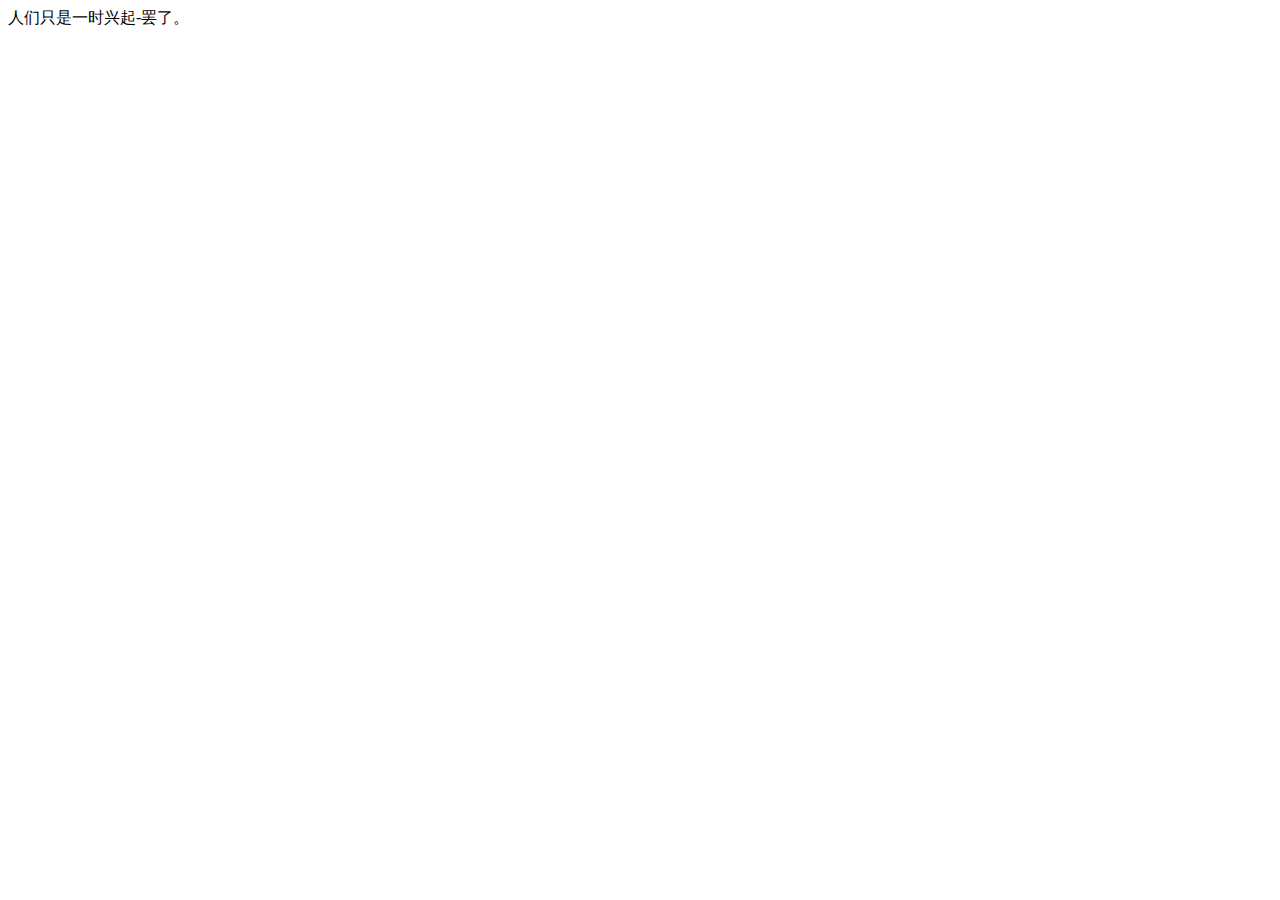
==== index.html @ c1c5a298 "the melancholy template first init." ====
<!--
 * @Author: Juran
 * @Date: 2023-01-16 01:33:36
 * @LastEditors: Do not edit
 * @LastEditTime: 2023-01-16 01:35:56
 * @FilePath: \melancholy\index.html
-->
<!DOCTYPE html>
<html lang="en">
<head>
    <meta charset="UTF-8">
    <meta http-equiv="X-UA-Compatible" content="IE=edge">
    <meta name="viewport" content="width=device-width, initial-scale=1.0">
    <link href="/src/css/style.css"/>
    <title>melancholy-I can't let this happend again!</title>
</head>
<body>
    <header class="header">
        人们只是一时兴起-罢了。
    </header>

    <section class="container">
        <article>
            
        </article>
        <aside>

        </aside>

    </section>
    
    <footer class="footer">

    </footer>
</body>
<script src="/src/js/main.js" type="text/javascript"></script>
</html>
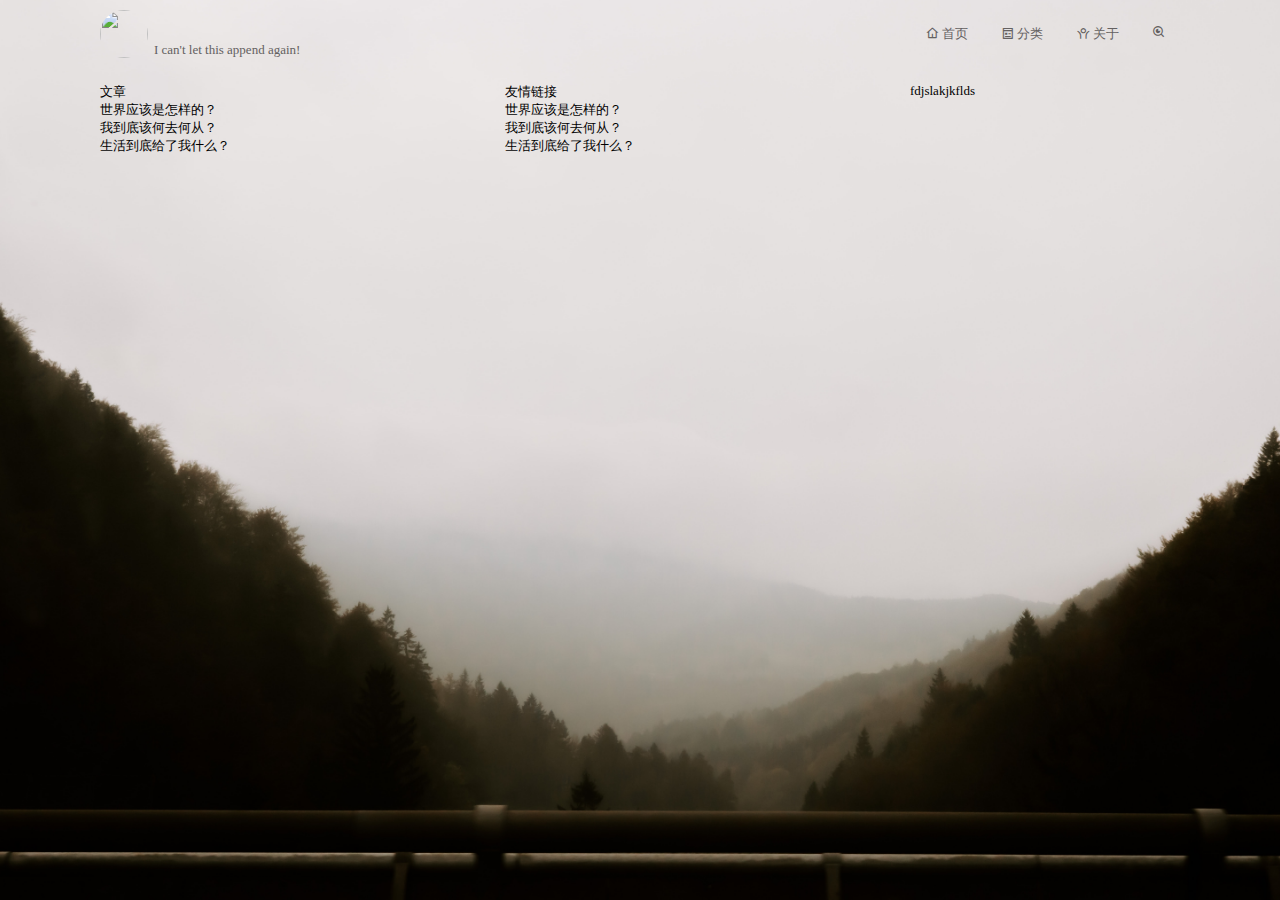
==== commit 9cec8a25: "Basic layout of page design" ====
--- a/index.html
+++ b/index.html
@@ -2,7 +2,7 @@
  * @Author: Juran
  * @Date: 2023-01-16 01:33:36
  * @LastEditors: Do not edit
- * @LastEditTime: 2023-01-16 01:35:56
+ * @LastEditTime: 2023-01-16 18:09:19
  * @FilePath: \melancholy\index.html
 -->
 <!DOCTYPE html>
@@ -11,27 +11,84 @@
     <meta charset="UTF-8">
     <meta http-equiv="X-UA-Compatible" content="IE=edge">
     <meta name="viewport" content="width=device-width, initial-scale=1.0">
-    <link href="/src/css/style.css"/>
+    <link rel="stylesheet" href="./resource/css/style.css">
+    <link rel="stylesheet" href="/resource/fonts/remixicon.css">
     <title>melancholy-I can't let this happend again!</title>
 </head>
 <body>
-    <header class="header">
-        人们只是一时兴起-罢了。
+    <!-- bk -->
+    <div class="backgorun_img">
+    </div>
+    <!-- header -->
+    <header class="header box">
+        <div class="menu">
+           <div class="blog_desc">
+            <a href="#" class="logo">
+                <img src="https://q.qlogo.cn/g?b=qq&nk=21171326&s=100" alt="">
+            </a>
+            <p class="desc">
+                I can't let this append again!
+            </p>
+           </div>
+            <nav class="nav">
+                <a href="#">
+                    <i class="ri-home-4-line"></i>
+                    首页
+                </a>
+                <a href="#">
+                    <i class="ri-pages-line"></i>
+                    分类
+                </a>
+                <a href="#">
+                    <i class="ri-open-arm-line"></i>
+                    关于
+                </a>
+                <div class="search">
+                    <i class="ri-search-eye-line"></i>
+                </div>
+            </nav>
+        </div>
     </header>
-
-    <section class="container">
-        <article>
-            
+    <!-- container -->
+    <section class="container box">
+        <article class="article">
+            <div class="new-article">
+                <span class="tips">文章</span>
+                <ul class="artcle-list">
+                    <li class="artcle-item">
+                        世界应该是怎样的？
+                    </li>
+                    <li class="artcle-item">
+                        我到底该何去何从？
+                    </li>
+                    <li class="artcle-item">
+                        生活到底给了我什么？
+                    </li>
+                </ul>
+            </div>
+            <div class="links">
+                <span class="tips">友情链接</span>
+                <ul class="artcle-list">
+                    <li class="artcle-item">
+                        世界应该是怎样的？
+                    </li>
+                    <li class="artcle-item">
+                        我到底该何去何从？
+                    </li>
+                    <li class="artcle-item">
+                        生活到底给了我什么？
+                    </li>
+                </ul>
+            </div>
         </article>
-        <aside>
-
+        <aside class="aside">
+            fdjslakjkflds
         </aside>
-
     </section>
-    
-    <footer class="footer">
+    <!-- footer -->
+    <footer class="footer box">
 
     </footer>
 </body>
-<script src="/src/js/main.js" type="text/javascript"></script>
+<script src="/resource/js/main.js"></script>
 </html>--- a/resource/css/style.css
+++ b/resource/css/style.css
@@ -0,0 +1,133 @@
+/* 初始化参数 */
+*{
+    padding: 0px;
+    margin: 0px;
+    list-style: none;
+    text-decoration: none;
+    font-size: var(--common--global--font-size);
+}
+html,body{
+    width: 100vw;
+    height: 100vh;
+}
+/* root Stle */
+:root{
+    --common--global--font-size:13px;
+    --container-box-width:1080px;
+    --header-padding--top:0;
+    --header-padding--left:0;
+    --header-margin--top:8px;
+    --header-logo-size:48px;
+    --header-nav--top:0;
+    --header-nav--left:15px;
+    --header-nav--margin--top:0px;
+    --header-nav--margin--left:6px;
+    --header-nav--font--color:rgb(100, 97, 97);
+    --contaner--margin--top:25px;
+    
+}
+
+/* bk */
+.backgorun_img{
+    position: absolute;
+    width: 100%;
+    height: 100%;
+    background-image: url("../img/bk.jpg");
+    background-repeat:no-repeat;
+    background-position: center;
+    background-size: cover;
+    z-index: -999;
+}
+
+/* header */
+/* .header,.container,.article,.aside,.footer{
+    border:  1px solid #000;
+} */
+
+/* commone Style */
+.box{
+    width: var(--container-box-width);
+    margin: 0 auto;
+}
+.header{
+    padding: var(--header-padding--top) var(--header-padding--left);
+    padding-top: var(--header-margin--top);
+}
+.header .menu{
+    width: 100%;
+    display: flex;
+    justify-content: space-between;
+}
+.header .menu .blog_desc{
+    display: flex;
+    justify-content: flex-start;
+    align-items: flex-end;
+}
+.header .menu .blog_desc .logo{
+    width: var(--header-logo-size);
+    height: var(--header-logo-size);
+}
+.header .menu  .blog_desc .logo > img{
+    width: 100%;
+    height: 100%;
+    border-radius: 50%;
+}
+.header .menu .blog_desc .desc{
+    margin-left: var(--header-nav--margin--left);
+    color: var(--header-nav--font--color);
+}
+.header .menu .nav{
+
+}
+.header .menu .nav>a,.header .menu .nav .search{
+    height: var(--header-logo-size);
+    line-height: var(--header-logo-size);
+    display: inline-block;
+}
+
+.header .menu .nav>a,.header .menu .nav .search>i{
+    color: var(--header-nav--font--color);
+}
+
+.header .menu .nav>a{
+    padding: var(--header-nav--top) var(--header-nav--left);
+}
+
+.header .menu .nav > a > i{
+    vertical-align: bottom;
+}
+
+.header .menu .nav .search{
+    cursor: pointer;
+}
+
+.header .menu .nav .search>i{
+    padding: 0 var(--header-nav--left);
+}
+
+/* section */
+.container{
+    display: flex;
+    justify-content: space-around;
+    margin-top: var( --contaner--margin--top);
+}
+/* article */
+.container .article{
+    width: 75%;
+    display: flex;
+    justify-content: space-between;
+}
+.container .article .new-article,.container .article .links{
+    width: 50%;
+}
+/* article--new-article */
+
+/* article--links */
+
+/* aside */
+.container .aside{
+    display: block;
+    width: 25%;
+}
+
+/* footer */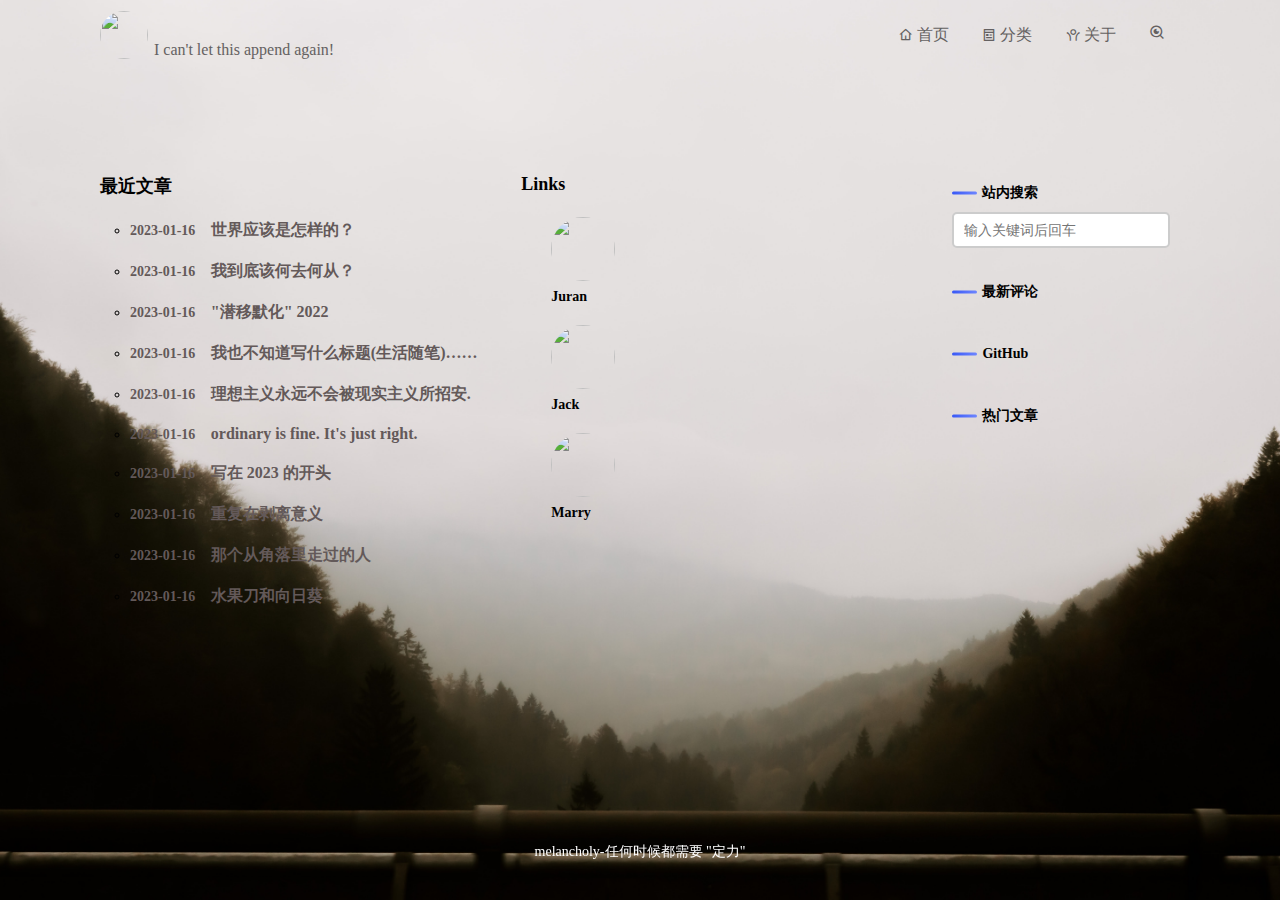
==== commit 8c09a3a7: "The basic layout of the home page is perfect, and the font and design layout are added" ====
--- a/index.html
+++ b/index.html
@@ -2,11 +2,12 @@
  * @Author: Juran
  * @Date: 2023-01-16 01:33:36
  * @LastEditors: Do not edit
- * @LastEditTime: 2023-01-16 18:09:19
+ * @LastEditTime: 2023-01-17 00:33:46
  * @FilePath: \melancholy\index.html
 -->
 <!DOCTYPE html>
 <html lang="en">
+
 <head>
     <meta charset="UTF-8">
     <meta http-equiv="X-UA-Compatible" content="IE=edge">
@@ -15,6 +16,7 @@
     <link rel="stylesheet" href="/resource/fonts/remixicon.css">
     <title>melancholy-I can't let this happend again!</title>
 </head>
+
 <body>
     <!-- bk -->
     <div class="backgorun_img">
@@ -22,14 +24,14 @@
     <!-- header -->
     <header class="header box">
         <div class="menu">
-           <div class="blog_desc">
-            <a href="#" class="logo">
-                <img src="https://q.qlogo.cn/g?b=qq&nk=21171326&s=100" alt="">
-            </a>
-            <p class="desc">
-                I can't let this append again!
-            </p>
-           </div>
+            <div class="blog_desc">
+                <a href="#" class="logo">
+                    <img src="https://q.qlogo.cn/g?b=qq&nk=21171326&s=100" alt="">
+                </a>
+                <p class="desc">
+                    I can't let this append again!
+                </p>
+            </div>
             <nav class="nav">
                 <a href="#">
                     <i class="ri-home-4-line"></i>
@@ -49,46 +51,161 @@
             </nav>
         </div>
     </header>
+
     <!-- container -->
     <section class="container box">
         <article class="article">
             <div class="new-article">
-                <span class="tips">文章</span>
-                <ul class="artcle-list">
-                    <li class="artcle-item">
-                        世界应该是怎样的？
-                    </li>
-                    <li class="artcle-item">
-                        我到底该何去何从？
-                    </li>
-                    <li class="artcle-item">
-                        生活到底给了我什么？
+                <h2 class="tips">最近文章</h2>
+                <ul class="article-list">
+                    <li class="article-item">
+                        <a href="#">
+                            <span class="article-data">
+                                2023-01-16
+                            </span>
+                            世界应该是怎样的？
+                        </a>
+                    </li>
+                    <li class="article-item">
+                        <a href="#">
+                            <span class="article-data">
+                                2023-01-16
+                            </span>
+                            我到底该何去何从？
+                        </a>
+                    </li>
+                    <li class="article-item">
+                        <a href="#">
+                            <span class="article-data">
+                                2023-01-16
+                            </span>
+                            "潜移默化" 2022
+                        </a>
+                    </li>
+                    <li class="article-item">
+                        <a href="#">
+                            <span class="article-data">
+                                2023-01-16
+                            </span>
+                            我也不知道写什么标题(生活随笔)……
+                        </a>
+                    </li>
+                    <li class="article-item">
+                        <a href="#">
+                            <span class="article-data">
+                                2023-01-16
+                            </span>
+                            理想主义永远不会被现实主义所招安.
+                        </a>
+                    </li>
+                    <li class="article-item">
+                        <a href="#">
+                            <span class="article-data">
+                                2023-01-16
+                            </span>
+                            ordinary is fine. It's just right.
+                        </a>
+                    </li>
+                    <li class="article-item">
+                        <a href="#">
+                            <span class="article-data">
+                                2023-01-16
+                            </span>
+                            写在 2023 的开头
+                        </a>
+                    </li>
+                    <li class="article-item">
+                        <a href="#">
+                            <span class="article-data">
+                                2023-01-16
+                            </span>
+                            重复在剥离意义
+                        </a>
+                    </li>
+                    <li class="article-item">
+                        <a href="#">
+                            <span class="article-data">
+                                2023-01-16
+                            </span>
+                            那个从角落里走过的人
+                        </a>
+                    </li>
+                    <li class="article-item">
+                        <a href="#">
+                            <span class="article-data">
+                                2023-01-16
+                            </span>
+                            水果刀和向日葵
+                        </a>
                     </li>
                 </ul>
             </div>
             <div class="links">
-                <span class="tips">友情链接</span>
-                <ul class="artcle-list">
-                    <li class="artcle-item">
-                        世界应该是怎样的？
-                    </li>
-                    <li class="artcle-item">
-                        我到底该何去何从？
-                    </li>
-                    <li class="artcle-item">
-                        生活到底给了我什么？
-                    </li>
-                </ul>
+                <h2 class="tips">Links</span>
+                    <ul class="links-list">
+                        <li class="links-item">
+                            <a href="#">
+                                <img src="https://q.qlogo.cn/g?b=qq&nk=21171326&s=100" alt="">
+                            </a>
+                            Juran
+                        </li>
+                        <li class="links-item">
+                            <a href="#">
+                                <img src="https://q.qlogo.cn/g?b=qq&nk=12540701&s=100" alt="">
+                            </a>
+                            Jack
+                        </li>
+                        <li class="links-item">
+                            <a href="#">
+                                <img src="https://q.qlogo.cn/g?b=qq&nk=2369668922&s=100" alt="">
+                            </a>
+                            Marry
+                        </li>
+                    </ul>
             </div>
         </article>
         <aside class="aside">
-            fdjslakjkflds
+            <div class="aside-card">
+                <h2 class="aside-card-tips">
+                    站内搜索
+                </h2>
+                <div class="aside-card-content">
+                    <div class="search">
+                        <input type="text" placeholder="输入关键词后回车" name="search" id="search">
+                    </div>
+                </div>
+            </div>
+            <div class="aside-card">
+                <h2 class="aside-card-tips">
+                    最新评论
+                </h2>
+                <div class="aside-card-content">
+                  
+                </div>
+            </div>
+            <div class="aside-card">
+                <h2 class="aside-card-tips">
+                    GitHub
+                </h2>
+                <div class="aside-card-content">
+                    
+                </div>
+            </div>
+            <div class="aside-card">
+                <h2 class="aside-card-tips">
+                    热门文章
+                </h2>
+                <div class="aside-card-content">
+                    
+                </div>
+            </div>
         </aside>
     </section>
     <!-- footer -->
     <footer class="footer box">
-
+        melancholy-任何时候都需要 "定力"
     </footer>
 </body>
 <script src="/resource/js/main.js"></script>
+
 </html>--- a/resource/css/style.css
+++ b/resource/css/style.css
@@ -1,18 +1,9 @@
-/* 初始化参数 */
-*{
-    padding: 0px;
-    margin: 0px;
-    list-style: none;
-    text-decoration: none;
-    font-size: var(--common--global--font-size);
-}
-html,body{
-    width: 100vw;
-    height: 100vh;
-}
 /* root Stle */
 :root{
-    --common--global--font-size:13px;
+    --common--global--font-size:14px;    
+    --header-nav--font--color:rgb(100, 97, 97);
+    --article--font--color:rgb(99, 89, 89);
+
     --container-box-width:1080px;
     --header-padding--top:0;
     --header-padding--left:0;
@@ -22,9 +13,25 @@
     --header-nav--left:15px;
     --header-nav--margin--top:0px;
     --header-nav--margin--left:6px;
-    --header-nav--font--color:rgb(100, 97, 97);
-    --contaner--margin--top:25px;
+    --contaner--margin--top:100px;
     
+}
+/* fonts */
+@font-face {
+    font-family: ZCOOLXiaoWei;
+    src: url('/resource/fonts/ZCOOLXiaoWei-Regular.ttf');
+}
+/* 初始化参数 */
+*{
+    padding: 0px;
+    margin: 0px;
+    list-style: none;
+    text-decoration: none;
+    font-size: var(--common--global--font-size);
+}
+html,body{
+    width: 100vw;
+    height: 100vh;
 }
 
 /* bk */
@@ -49,9 +56,12 @@
     width: var(--container-box-width);
     margin: 0 auto;
 }
+
+/* header */
 .header{
     padding: var(--header-padding--top) var(--header-padding--left);
     padding-top: var(--header-margin--top);
+    font-family: ZCOOLXiaoWei;
 }
 .header .menu{
     width: 100%;
@@ -75,6 +85,7 @@
 .header .menu .blog_desc .desc{
     margin-left: var(--header-nav--margin--left);
     color: var(--header-nav--font--color);
+    font-size: 16px;
 }
 .header .menu .nav{
 
@@ -87,10 +98,12 @@
 
 .header .menu .nav>a,.header .menu .nav .search>i{
     color: var(--header-nav--font--color);
+    font-size: 16px;
 }
 
 .header .menu .nav>a{
     padding: var(--header-nav--top) var(--header-nav--left);
+    font-size: 16px;
 }
 
 .header .menu .nav > a > i{
@@ -110,10 +123,11 @@
     display: flex;
     justify-content: space-around;
     margin-top: var( --contaner--margin--top);
+    padding: 15px 0;
 }
 /* article */
 .container .article{
-    width: 75%;
+    width: 78%;
     display: flex;
     justify-content: space-between;
 }
@@ -121,13 +135,118 @@
     width: 50%;
 }
 /* article--new-article */
+.container .article .new-article .tips,
+.container .article .links .tips{
+    font-size: 18px;
+    /* font-weight: bold; */
+}
+
+.container .article .new-article .article-list,
+.container .article .links .links-list{
+    margin-top: 12px;
+    margin-left: 30px;
+}
+
+.container .article .new-article .article-list>li{
+    padding: 10px 0;
+    list-style-type: circle;
+}
+
+.container .article .new-article .article-list>li a ,
+.container .article .links .links-list>li a {
+    font-size: 16px;
+    font-weight: 600;
+    color: var(--article--font--color);
+    font-family: ZCOOLXiaoWei;
+}
+
+.container .article .new-article .article-list>li a > span,
+.container .article .links .links-list>li a > span{
+    margin-right: 12px;
+}
 
 /* article--links */
+.container .article .links .links-list>li{
+    padding: 10px 0;
+}
+
+.container .article .links .links-list>li a{
+    width: 64px;
+    height: 64px;
+    display: block;
+    margin-bottom: 8px;
+}
+
+.container .article .links .links-list>li a > img{
+    width: 100%;
+    height: 100%;
+    border-radius: 50%;
+}
 
 /* aside */
 .container .aside{
     display: block;
-    width: 25%;
-}
-
-/* footer */+    width: 22%;
+}
+
+.container .aside .aside-card{
+    width: 100%;
+    padding: 10px;
+    box-sizing: border-box;
+    margin-bottom: 15px;
+}
+
+
+.container .aside .aside-card .aside-card-tips{
+    margin-bottom: 10px;
+    padding-left: 30px;
+    position: relative;
+}
+
+.container .aside .aside-card .aside-card-tips::before{
+    position: absolute;
+    content: "";
+    display: block;
+    width: 25px;
+    height: 3px;
+    left: 0;
+    top: 50%;
+    transform: translateY(-50%);
+    border-radius: 4px;
+    z-index: 1;
+    background-image: -o-linear-gradient(left, #3858f6, #6e86ff, #8068ff, #3858f6);
+    background-image: linear-gradient(to right, #3858f6, #6e86ff, #8068ff, #3858f6);
+    background-size: 300% 100%;
+    -webkit-transition: all .4s ease-in-out;
+    -o-transition: all .4s ease-in-out;
+    transition: all .4s ease-in-out;
+}
+
+
+.container .aside .aside-card .aside-card-content .search{
+    width: 100%;
+    position: relative;
+}
+
+.container .aside .aside-card .aside-card-content .search #search{
+    width: 100%;
+    padding-top: 8px;
+    padding-bottom: 8px;
+    padding-left: 10px;
+    padding-right: 20px;
+    box-sizing: border-box;
+    outline: none;
+    border-radius: 5px 5px 5px 5px;
+    border: 2px solid #ccc;
+}
+
+/* footer */
+.footer{
+    position: fixed;
+    bottom: 0;
+    left: 50%;
+    transform: translate(-50%,-50%);
+    color: #fff;
+    text-align: center;
+    padding: 15px 0;
+}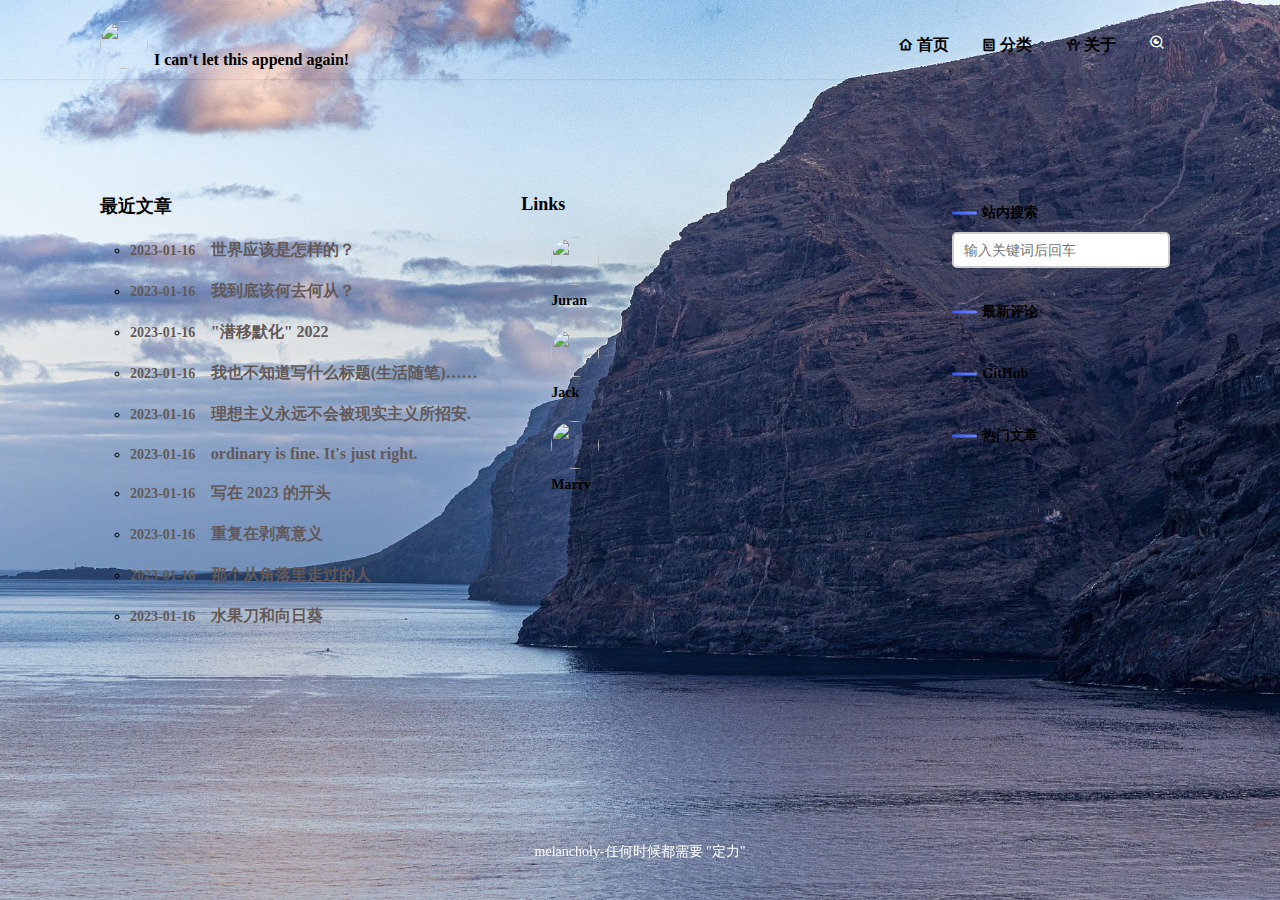
==== commit 402e7f1b: "增加文章展示页并没有对其中的px进行自适应调整××××。" ====
--- a/index.html
+++ b/index.html
@@ -2,7 +2,7 @@
  * @Author: Juran
  * @Date: 2023-01-16 01:33:36
  * @LastEditors: Do not edit
- * @LastEditTime: 2023-01-17 00:33:46
+ * @LastEditTime: 2023-02-01 23:32:02
  * @FilePath: \melancholy\index.html
 -->
 <!DOCTYPE html>
@@ -22,35 +22,37 @@
     <div class="backgorun_img">
     </div>
     <!-- header -->
-    <header class="header box">
-        <div class="menu">
-            <div class="blog_desc">
-                <a href="#" class="logo">
-                    <img src="https://q.qlogo.cn/g?b=qq&nk=21171326&s=100" alt="">
-                </a>
-                <p class="desc">
-                    I can't let this append again!
-                </p>
-            </div>
-            <nav class="nav">
-                <a href="#">
-                    <i class="ri-home-4-line"></i>
-                    首页
-                </a>
-                <a href="#">
-                    <i class="ri-pages-line"></i>
-                    分类
-                </a>
-                <a href="#">
-                    <i class="ri-open-arm-line"></i>
-                    关于
-                </a>
-                <div class="search">
-                    <i class="ri-search-eye-line"></i>
-                </div>
-            </nav>
-        </div>
-    </header>
+    <div id="header">
+        <header class="header box">
+            <div class="menu">
+                <div class="blog_desc">
+                    <a href="#" class="logo">
+                        <img src="https://q.qlogo.cn/g?b=qq&nk=21171326&s=100" alt="">
+                    </a>
+                    <p class="desc">
+                        I can't let this append again!
+                    </p>
+                </div>
+                <nav class="nav">
+                    <a href="#">
+                        <i class="ri-home-4-line"></i>
+                        首页
+                    </a>
+                    <a href="#">
+                        <i class="ri-pages-line"></i>
+                        分类
+                    </a>
+                    <a href="#">
+                        <i class="ri-open-arm-line"></i>
+                        关于
+                    </a>
+                    <div class="search">
+                        <i class="ri-search-eye-line"></i>
+                    </div>
+                </nav>
+            </div>
+        </header>
+    </div>
 
     <!-- container -->
     <section class="container box">
@@ -59,7 +61,7 @@
                 <h2 class="tips">最近文章</h2>
                 <ul class="article-list">
                     <li class="article-item">
-                        <a href="#">
+                        <a href="./post.html">
                             <span class="article-data">
                                 2023-01-16
                             </span>
@@ -67,7 +69,7 @@
                         </a>
                     </li>
                     <li class="article-item">
-                        <a href="#">
+                        <a href="./post.html">
                             <span class="article-data">
                                 2023-01-16
                             </span>
@@ -75,7 +77,7 @@
                         </a>
                     </li>
                     <li class="article-item">
-                        <a href="#">
+                        <a href="./post.html">
                             <span class="article-data">
                                 2023-01-16
                             </span>
@@ -83,7 +85,7 @@
                         </a>
                     </li>
                     <li class="article-item">
-                        <a href="#">
+                        <a href="./post.html">
                             <span class="article-data">
                                 2023-01-16
                             </span>
@@ -91,7 +93,7 @@
                         </a>
                     </li>
                     <li class="article-item">
-                        <a href="#">
+                        <a href="./post.html">
                             <span class="article-data">
                                 2023-01-16
                             </span>
@@ -205,6 +207,8 @@
     <footer class="footer box">
         melancholy-任何时候都需要 "定力"
     </footer>
+    <!-- 搜索框 -->
+    
 </body>
 <script src="/resource/js/main.js"></script>
 
--- a/resource/css/style.css
+++ b/resource/css/style.css
@@ -1,9 +1,9 @@
 /* root Stle */
 :root{
     --common--global--font-size:14px;    
-    --header-nav--font--color:rgb(100, 97, 97);
+    --header-nav--font--color:rgb(0, 0, 0);
+    /* --header-nav--font--color:rgb(100, 97, 97); */
     --article--font--color:rgb(99, 89, 89);
-
     --container-box-width:1080px;
     --header-padding--top:0;
     --header-padding--left:0;
@@ -39,7 +39,7 @@
     position: absolute;
     width: 100%;
     height: 100%;
-    background-image: url("../img/bk.jpg");
+    background-image: url("../img/bk4.jpg");
     background-repeat:no-repeat;
     background-position: center;
     background-size: cover;
@@ -58,6 +58,12 @@
 }
 
 /* header */
+#header{
+    width: 100%;
+    box-shadow: 0 0 2px 0 rgba(0, 0, 0, .2);
+    padding: 10px 0;
+    transition: all .5s;
+}
 .header{
     padding: var(--header-padding--top) var(--header-padding--left);
     padding-top: var(--header-margin--top);
@@ -86,6 +92,7 @@
     margin-left: var(--header-nav--margin--left);
     color: var(--header-nav--font--color);
     font-size: 16px;
+    font-weight: 800;
 }
 .header .menu .nav{
 
@@ -98,12 +105,19 @@
 
 .header .menu .nav>a,.header .menu .nav .search>i{
     color: var(--header-nav--font--color);
-    font-size: 16px;
+    font-weight: 600;
+    font-size: 16px;
+}
+
+.header .menu .nav .search>i:last-child{
+    color: #fff;
+    font-weight: 500;
 }
 
 .header .menu .nav>a{
     padding: var(--header-nav--top) var(--header-nav--left);
     font-size: 16px;
+    font-weight: 600;
 }
 
 .header .menu .nav > a > i{
@@ -126,13 +140,16 @@
     padding: 15px 0;
 }
 /* article */
+.container .article,.container .post-content{
+    width: 78%;
+}
 .container .article{
-    width: 78%;
     display: flex;
     justify-content: space-between;
 }
 .container .article .new-article,.container .article .links{
     width: 50%;
+    transition: all .5s;
 }
 /* article--new-article */
 .container .article .new-article .tips,
@@ -145,6 +162,7 @@
 .container .article .links .links-list{
     margin-top: 12px;
     margin-left: 30px;
+    transition: all .3s;
 }
 
 .container .article .new-article .article-list>li{
@@ -168,11 +186,12 @@
 /* article--links */
 .container .article .links .links-list>li{
     padding: 10px 0;
+    transition: all .3s;
 }
 
 .container .article .links .links-list>li a{
-    width: 64px;
-    height: 64px;
+    width: 48px;
+    height: 48px;
     display: block;
     margin-bottom: 8px;
 }
@@ -187,6 +206,7 @@
 .container .aside{
     display: block;
     width: 22%;
+    transition: all .3s;
 }
 
 .container .aside .aside-card{
@@ -240,6 +260,22 @@
     border: 2px solid #ccc;
 }
 
+/* 文章内容 */
+.container .post-content{
+    border-radius: 8px;
+    padding: 15px 10px;
+    backdrop-filter: blur(1px);
+    backdrop-filter: opacity(1%);
+    /* letter-spacing: 0.5em; */
+    box-shadow: 0 0 20px 0px rgba(0, 0, 0, .3);
+    color: #fff;
+    box-sizing: border-box;
+}
+
+.container .post-content .blog-post{
+    min-height: 500px;
+}
+
 /* footer */
 .footer{
     position: fixed;
